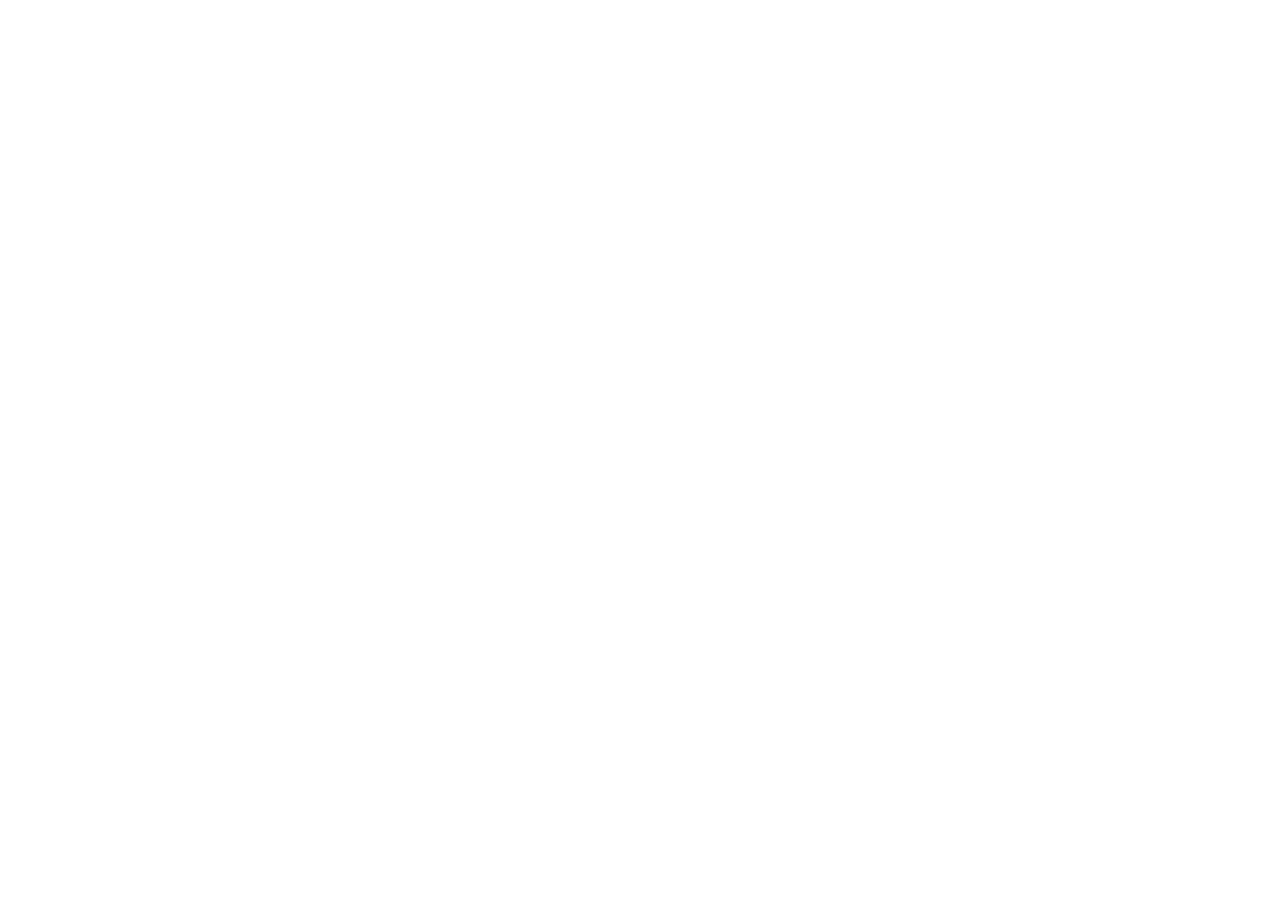
==== index.html @ fe039a5a "SE CREA INDEX EXAMEN" ====
<!DOCTYPE html>
<html lang="en">
<head>
    <meta charset="UTF-8">
    <meta name="viewport" content="width=device-width, initial-scale=1.0">
    <title>Document</title>
</head>
<body>
    
</body>
</html>
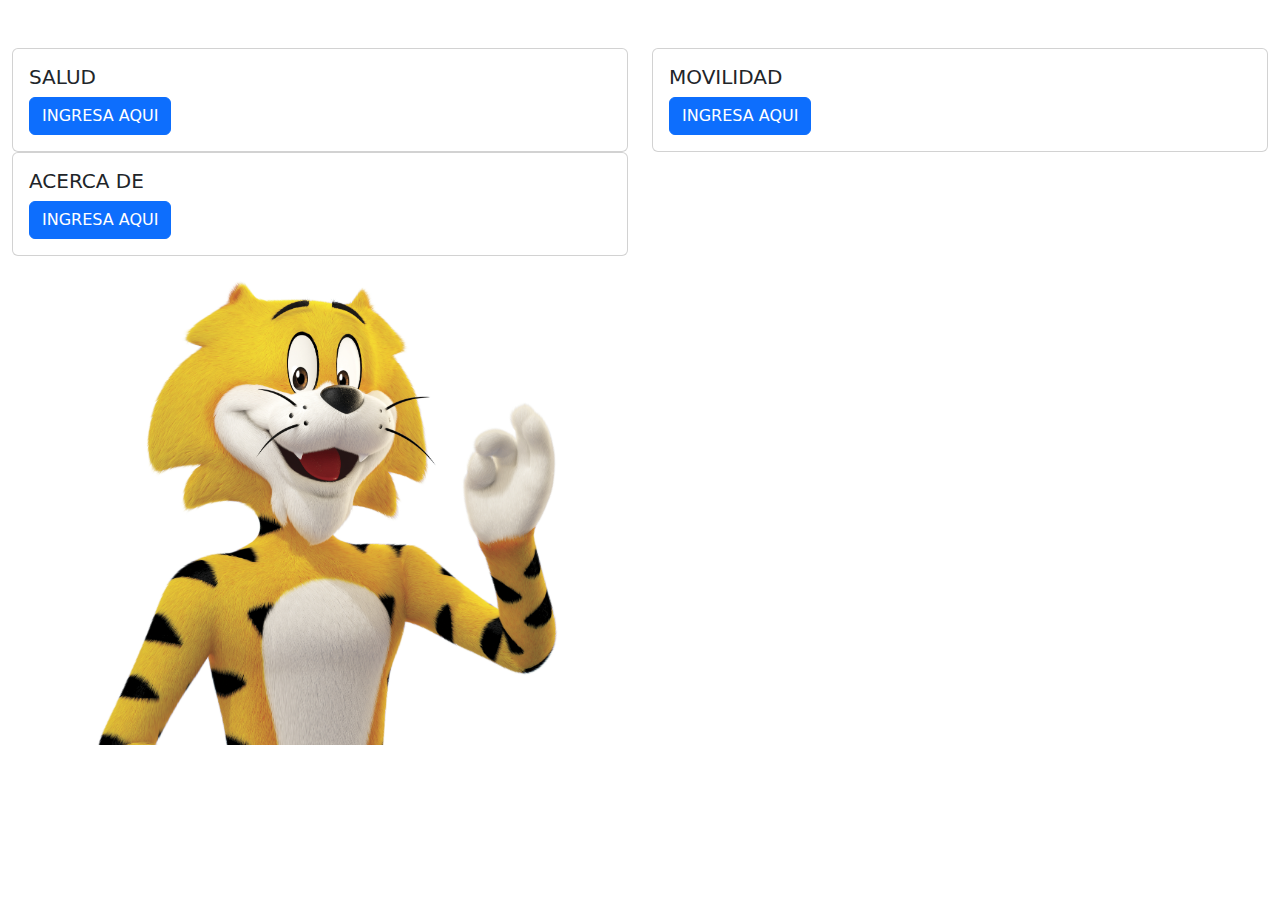
==== commit d7257f0e: "SE CREAN ACCESOS DE LA APLICACION E IMAGEN" ====
--- a/index.html
+++ b/index.html
@@ -4,8 +4,48 @@
     <meta charset="UTF-8">
     <meta name="viewport" content="width=device-width, initial-scale=1.0">
     <title>Document</title>
+    <link href="https://cdn.jsdelivr.net/npm/bootstrap@5.3.3/dist/css/bootstrap.min.css" rel="stylesheet" integrity="sha384-QWTKZyjpPEjISv5WaRU9OFeRpok6YctnYmDr5pNlyT2bRjXh0JMhjY6hW+ALEwIH" crossorigin="anonymous">
 </head>
 <body>
-    
+    <section class="banner">
+
+    </section>
+
+    <section class="container-fluid my-5">
+        <div class="row">
+            <div class="col-sm-6 mb-3 mb-sm-0">
+              <div class="card">
+                <div class="card-body">
+                  <h5 class="card-title">SALUD</h5>
+                   <a href="#" class="btn btn-primary">INGRESA AQUI</a>
+                </div>
+              </div>
+            </div>
+            <div class="col-sm-6">
+              <div class="card">
+                <div class="card-body">
+                  <h5 class="card-title">MOVILIDAD</h5>
+                   <a href="#" class="btn btn-primary">INGRESA AQUI</a>
+                </div>
+              </div>
+            </div>
+            <div class="col-sm-6">
+                <div class="card">
+                  <div class="card-body">
+                    <h5 class="card-title">ACERCA DE</h5>
+                    <a href="#" class="btn btn-primary">INGRESA AQUI</a>
+                  </div>
+                </div>
+              </div>
+          </div>
+          <div class="col-6">
+            <img src="./assets/img/tigre-sura.jpg" alt="empanda" class="img-fluid">
+        </div>
+    </section>
+
+
+
+
+    <script src="https://cdn.jsdelivr.net/npm/bootstrap@5.3.3/dist/js/bootstrap.bundle.min.js" integrity="sha384-YvpcrYf0tY3lHB60NNkmXc5s9fDVZLESaAA55NDzOxhy9GkcIdslK1eN7N6jIeHz" crossorigin="anonymous"></script>
 </body>
 </html>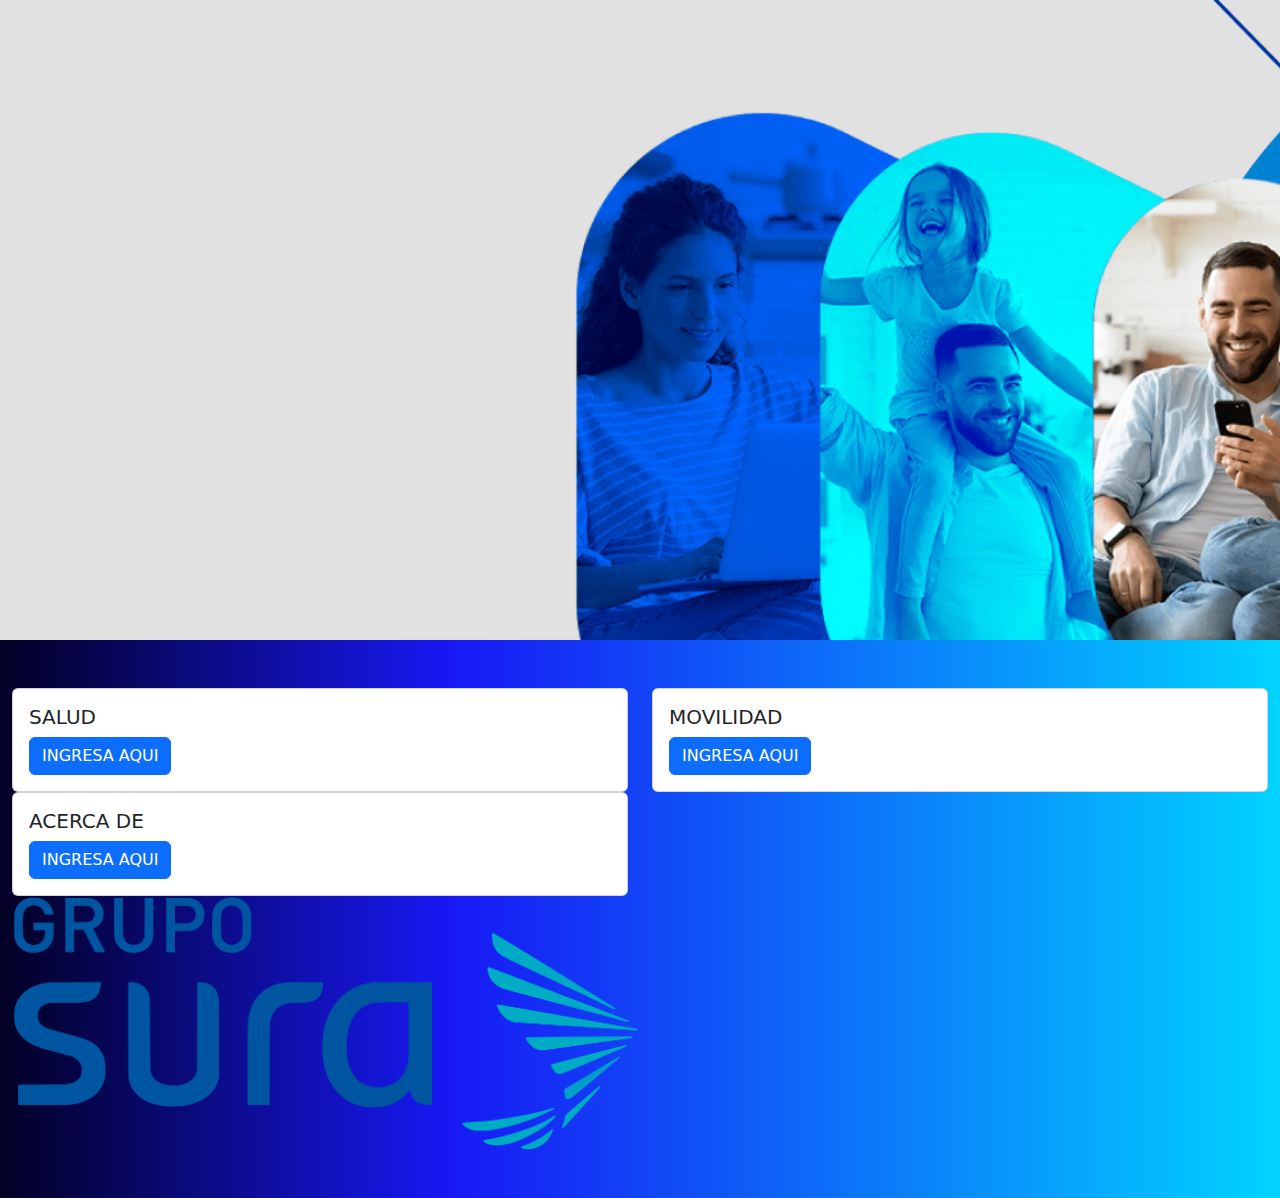
==== commit c714df86: "se embellece inicio" ====
--- a/index.html
+++ b/index.html
@@ -3,10 +3,11 @@
 <head>
     <meta charset="UTF-8">
     <meta name="viewport" content="width=device-width, initial-scale=1.0">
-    <title>Document</title>
+    <title>INICIOt</title>
     <link href="https://cdn.jsdelivr.net/npm/bootstrap@5.3.3/dist/css/bootstrap.min.css" rel="stylesheet" integrity="sha384-QWTKZyjpPEjISv5WaRU9OFeRpok6YctnYmDr5pNlyT2bRjXh0JMhjY6hW+ALEwIH" crossorigin="anonymous">
-</head>
-<body>
+    <link rel="stylesheet" href="./assets/styles/stilos.css">
+  </head>
+<body class="fondo">
     <section class="banner">
 
     </section>
@@ -17,7 +18,7 @@
               <div class="card">
                 <div class="card-body">
                   <h5 class="card-title">SALUD</h5>
-                   <a href="#" class="btn btn-primary">INGRESA AQUI</a>
+                   <a href="eps.html" class="btn btn-primary">INGRESA AQUI</a>
                 </div>
               </div>
             </div>
@@ -25,7 +26,7 @@
               <div class="card">
                 <div class="card-body">
                   <h5 class="card-title">MOVILIDAD</h5>
-                   <a href="#" class="btn btn-primary">INGRESA AQUI</a>
+                   <a href="movilidad.html" class="btn btn-primary">INGRESA AQUI </a>
                 </div>
               </div>
             </div>
@@ -33,13 +34,15 @@
                 <div class="card">
                   <div class="card-body">
                     <h5 class="card-title">ACERCA DE</h5>
-                    <a href="#" class="btn btn-primary">INGRESA AQUI</a>
+                    <a href="home.html" class="btn btn-primary">INGRESA AQUI</a>
                   </div>
                 </div>
               </div>
           </div>
           <div class="col-6">
-            <img src="./assets/img/tigre-sura.jpg" alt="empanda" class="img-fluid">
+            <img src="./assets/img/Grupo_Sura_logo.svg.png" alt="empanda" class="img-fluid">
+
+            
         </div>
     </section>
 
--- a/assets/styles/stilos.css
+++ b/assets/styles/stilos.css
@@ -0,0 +1,30 @@
+.banner{
+    background-image: url(../img/banner-seguro-plan-vive.png);
+    padding: 25%;
+    background-attachment: fixed;
+    background-position: top center;
+    background-size: cover;
+}
+
+.banner2{
+    background-image: url(../img/banner-formulario-salud.jpg);
+    padding: 100%;
+    background-attachment: ;
+    background-position: top center;
+    background-size: cover;
+
+}
+
+.banner3{
+    background-image: url(../img/banner-formulario-movilidad.jpg);
+    padding: 50%;
+    background-attachment: fixed;
+    background-position: top center;
+    background-size: cover;
+
+
+}
+.fondo{
+    background: rgb(2,0,36);
+background: linear-gradient(90deg, rgba(2,0,36,1) 0%, rgba(24,24,244,1) 35%, rgba(0,212,255,1) 100%);
+}